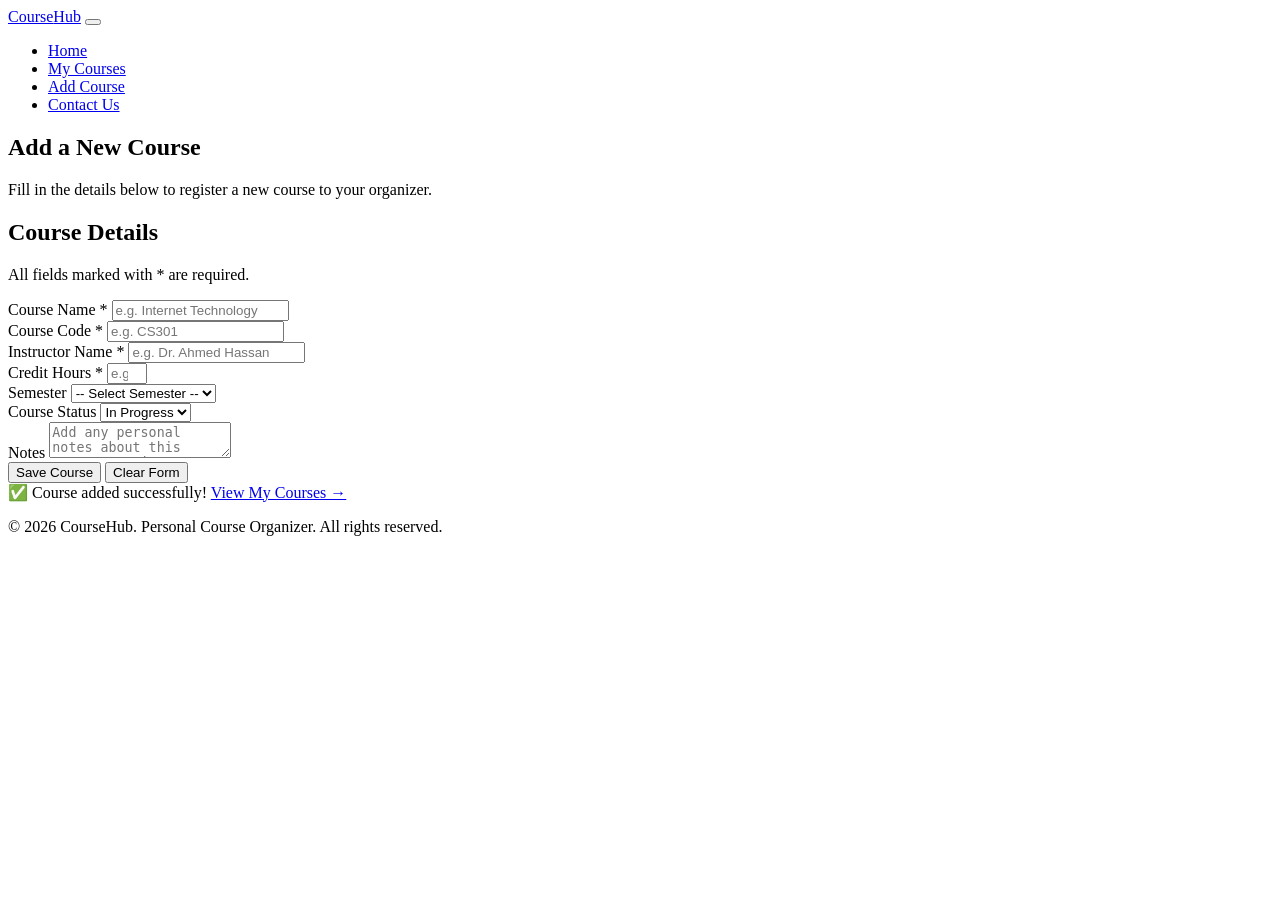
==== add-course.html @ 73fe7aca "Add files via upload" ====
<!DOCTYPE html>
<html lang="en">
<head>
  <meta charset="UTF-8" />
  <meta name="viewport" content="width=device-width, initial-scale=1.0" />
  <title>Course Organizer – Add Course</title>
  <link rel="stylesheet" href="css/style.css" />
</head>
<body>

  <!-- ===== HEADER / NAV ===== -->
  <header>
    <nav>
      <a href="index.html" class="nav-logo">Course<span>Hub</span></a>
      <button class="hamburger" id="hamburger" aria-label="Toggle menu">
        <span></span><span></span><span></span>
      </button>
      <ul class="nav-links" id="nav-links">
        <li><a href="index.html">Home</a></li>
        <li><a href="my-courses.html">My Courses</a></li>
        <li><a href="add-course.html" class="active">Add Course</a></li>
        <li><a href="contact.html">Contact Us</a></li>
      </ul>
    </nav>
  </header>

  <!-- ===== MAIN ===== -->
  <main>

    <section>
      <div class="page-banner">
        <h1>Add a New Course</h1>
        <p>Fill in the details below to register a new course to your organizer.</p>
      </div>

      <div class="form-card">
        <h2 class="section-title">Course Details</h2>
        <p class="section-subtitle">All fields marked with * are required.</p>

        <div id="add-course-form">
          <div class="form-grid">

            <div class="form-group">
              <label for="course-name">Course Name *</label>
              <input type="text" id="course-name" placeholder="e.g. Internet Technology" required />
            </div>

            <div class="form-group">
              <label for="course-code">Course Code *</label>
              <input type="text" id="course-code" placeholder="e.g. CS301" required />
            </div>

            <div class="form-group">
              <label for="instructor">Instructor Name *</label>
              <input type="text" id="instructor" placeholder="e.g. Dr. Ahmed Hassan" required />
            </div>

            <div class="form-group">
              <label for="credit-hours">Credit Hours *</label>
              <input type="number" id="credit-hours" placeholder="e.g. 3" min="1" max="6" required />
            </div>

            <div class="form-group">
              <label for="semester">Semester</label>
              <select id="semester">
                <option value="">-- Select Semester --</option>
                <option value="spring-2026">Spring 2026</option>
                <option value="fall-2025">Fall 2025</option>
                <option value="spring-2025">Spring 2025</option>
                <option value="fall-2024">Fall 2024</option>
              </select>
            </div>

            <div class="form-group">
              <label for="status">Course Status</label>
              <select id="status">
                <option value="in-progress">In Progress</option>
                <option value="completed">Completed</option>
                <option value="upcoming">Upcoming</option>
                <option value="elective">Elective</option>
              </select>
            </div>

            <div class="form-group full">
              <label for="notes">Notes</label>
              <textarea id="notes" placeholder="Add any personal notes about this course, topics covered, deadlines, etc."></textarea>
            </div>

          </div>

          <div class="form-actions">
            <button type="button" class="btn-submit" onclick="submitForm()">Save Course</button>
            <button type="button" class="btn-reset" onclick="resetForm()">Clear Form</button>
          </div>

          <div class="success-msg" id="success-msg">
            ✅ Course added successfully! <a href="my-courses.html">View My Courses →</a>
          </div>
        </div>
      </div>
    </section>

  </main>

  <!-- ===== FOOTER ===== -->
  <footer>
    <p>&copy; 2026 <span>CourseHub</span>. Personal Course Organizer. All rights reserved.</p>
  </footer>

  <script>
    const hamburger = document.getElementById('hamburger');
    const navLinks  = document.getElementById('nav-links');
    hamburger.addEventListener('click', () => navLinks.classList.toggle('open'));

    function submitForm() {
      const name    = document.getElementById('course-name').value.trim();
      const code    = document.getElementById('course-code').value.trim();
      const instr   = document.getElementById('instructor').value.trim();
      const credits = document.getElementById('credit-hours').value.trim();

      if (!name || !code || !instr || !credits) {
        alert('Please fill in all required fields (*).');
        return;
      }

      document.getElementById('success-msg').style.display = 'block';
      document.getElementById('success-msg').scrollIntoView({ behavior: 'smooth' });
    }

    function resetForm() {
      ['course-name','course-code','instructor','credit-hours','notes'].forEach(id => {
        document.getElementById(id).value = '';
      });
      document.getElementById('semester').selectedIndex = 0;
      document.getElementById('status').selectedIndex   = 0;
      document.getElementById('success-msg').style.display = 'none';
    }
  </script>

</body>
</html>
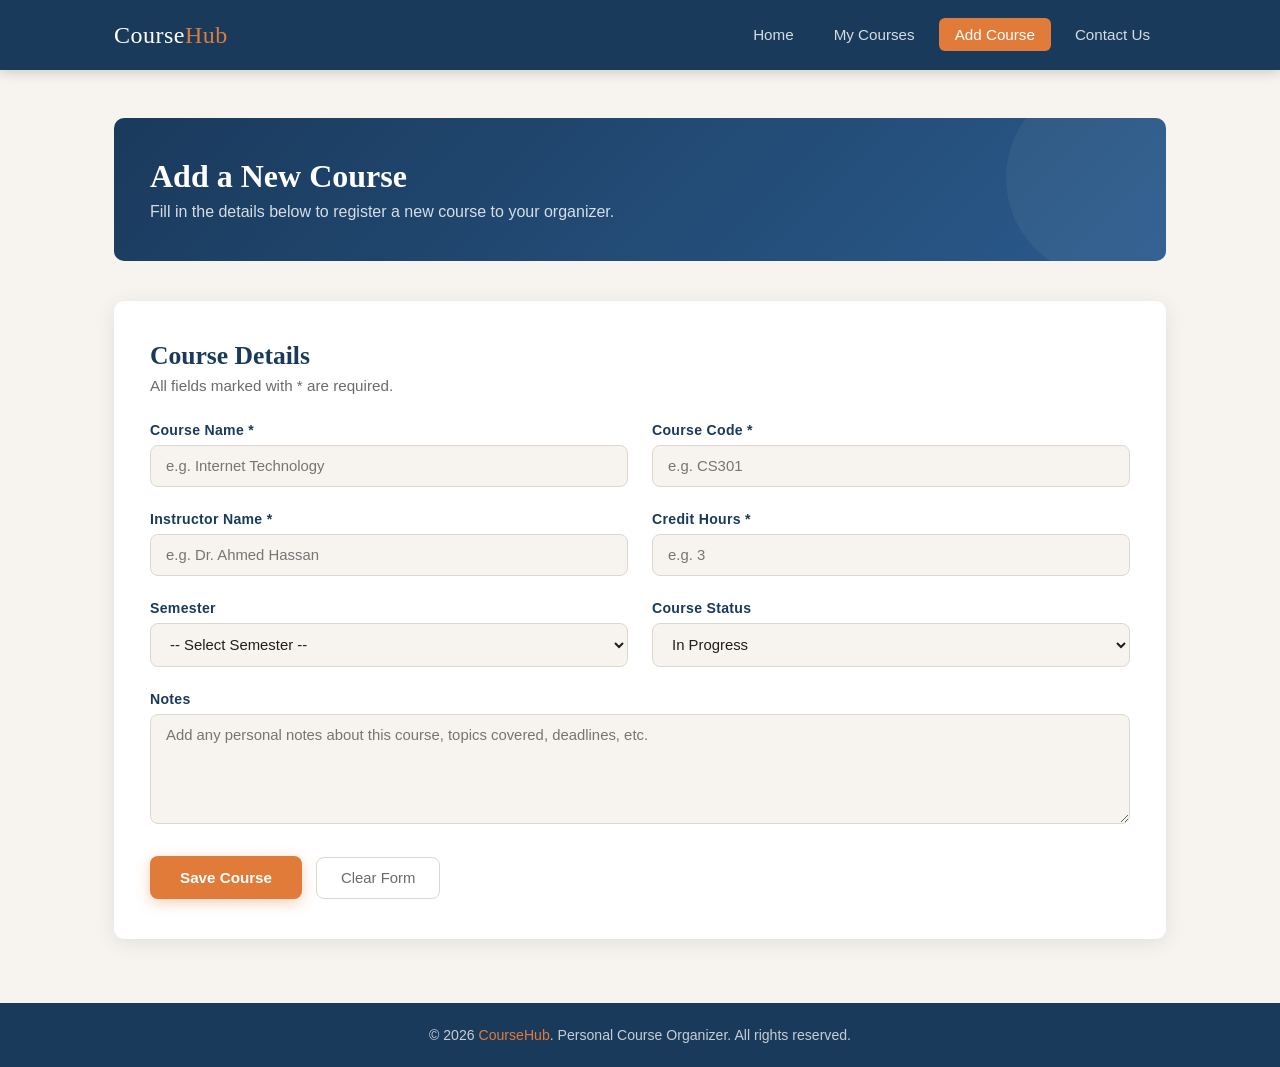
==== commit c5603257: "Update add-course.html" ====
--- a/add-course.html
+++ b/add-course.html
@@ -4,7 +4,7 @@
   <meta charset="UTF-8" />
   <meta name="viewport" content="width=device-width, initial-scale=1.0" />
   <title>Course Organizer – Add Course</title>
-  <link rel="stylesheet" href="css/style.css" />
+  <link rel="stylesheet" href="style.css" />
 </head>
 <body>
 
--- a/style.css
+++ b/style.css
@@ -0,0 +1,597 @@
+/* ===========================
+   CSS Variables & Reset
+   =========================== */
+@import url('https://fonts.googleapis.com/css2?family=Playfair+Display:wght@600;700&family=DM+Sans:wght@300;400;500;600&display=swap');
+
+:root {
+  --primary:     #1a3a5c;
+  --accent:      #e07b39;
+  --accent-soft: #f5a96a;
+  --bg:          #f7f4ef;
+  --surface:     #ffffff;
+  --text:        #1e1e1e;
+  --text-muted:  #6b6b6b;
+  --border:      #ddd8cf;
+  --nav-height:  70px;
+  --radius:      10px;
+  --shadow:      0 4px 20px rgba(26,58,92,0.10);
+  --transition:  0.3s ease;
+}
+
+*, *::before, *::after { box-sizing: border-box; margin: 0; padding: 0; }
+
+html { scroll-behavior: smooth; }
+
+body {
+  font-family: 'DM Sans', sans-serif;
+  background: var(--bg);
+  color: var(--text);
+  min-height: 100vh;
+  display: flex;
+  flex-direction: column;
+}
+
+/* ===========================
+   Header & Nav
+   =========================== */
+header {
+  background: var(--primary);
+  position: sticky;
+  top: 0;
+  z-index: 100;
+  box-shadow: 0 2px 12px rgba(0,0,0,0.18);
+}
+
+nav {
+  max-width: 1100px;
+  margin: 0 auto;
+  height: var(--nav-height);
+  display: flex;
+  align-items: center;
+  justify-content: space-between;
+  padding: 0 24px;
+}
+
+.nav-logo {
+  font-family: 'Playfair Display', serif;
+  font-size: 1.5rem;
+  color: #fff;
+  letter-spacing: 0.5px;
+  text-decoration: none;
+}
+
+.nav-logo span { color: var(--accent); }
+
+.nav-links {
+  list-style: none;
+  display: flex;
+  gap: 8px;
+}
+
+.nav-links a {
+  text-decoration: none;
+  color: rgba(255,255,255,0.82);
+  font-size: 0.95rem;
+  font-weight: 500;
+  padding: 8px 16px;
+  border-radius: 6px;
+  transition: background var(--transition), color var(--transition);
+}
+
+.nav-links a:hover,
+.nav-links a.active {
+  background: var(--accent);
+  color: #fff;
+}
+
+/* Hamburger */
+.hamburger {
+  display: none;
+  flex-direction: column;
+  gap: 5px;
+  cursor: pointer;
+  background: none;
+  border: none;
+  padding: 4px;
+}
+
+.hamburger span {
+  display: block;
+  width: 26px;
+  height: 3px;
+  background: #fff;
+  border-radius: 2px;
+  transition: var(--transition);
+}
+
+/* ===========================
+   Main / Layout
+   =========================== */
+main {
+  flex: 1;
+  max-width: 1100px;
+  margin: 0 auto;
+  width: 100%;
+  padding: 48px 24px 64px;
+}
+
+/* ===========================
+   Hero (Home)
+   =========================== */
+.hero {
+  text-align: center;
+  padding: 60px 20px 40px;
+}
+
+.hero-badge {
+  display: inline-block;
+  background: var(--accent);
+  color: #fff;
+  font-size: 0.78rem;
+  font-weight: 600;
+  letter-spacing: 1.5px;
+  text-transform: uppercase;
+  padding: 6px 16px;
+  border-radius: 20px;
+  margin-bottom: 20px;
+}
+
+.hero h1 {
+  font-family: 'Playfair Display', serif;
+  font-size: clamp(2.2rem, 5vw, 3.6rem);
+  color: var(--primary);
+  line-height: 1.2;
+  margin-bottom: 18px;
+}
+
+.hero h1 span { color: var(--accent); }
+
+.hero p {
+  font-size: 1.1rem;
+  color: var(--text-muted);
+  max-width: 560px;
+  margin: 0 auto 32px;
+  line-height: 1.7;
+}
+
+.btn {
+  display: inline-block;
+  padding: 13px 30px;
+  border-radius: 8px;
+  font-size: 0.95rem;
+  font-weight: 600;
+  text-decoration: none;
+  transition: transform var(--transition), box-shadow var(--transition);
+  cursor: pointer;
+  border: none;
+}
+
+.btn-primary {
+  background: var(--accent);
+  color: #fff;
+  box-shadow: 0 4px 14px rgba(224,123,57,0.35);
+}
+
+.btn-primary:hover {
+  transform: translateY(-2px);
+  box-shadow: 0 8px 22px rgba(224,123,57,0.45);
+}
+
+.btn-outline {
+  background: transparent;
+  color: var(--primary);
+  border: 2px solid var(--primary);
+  margin-left: 12px;
+}
+
+.btn-outline:hover {
+  background: var(--primary);
+  color: #fff;
+  transform: translateY(-2px);
+}
+
+/* Stats row */
+.stats {
+  display: flex;
+  justify-content: center;
+  gap: 40px;
+  margin: 48px 0 0;
+  flex-wrap: wrap;
+}
+
+.stat-card {
+  text-align: center;
+  padding: 24px 32px;
+  background: var(--surface);
+  border-radius: var(--radius);
+  box-shadow: var(--shadow);
+  min-width: 140px;
+  transition: transform var(--transition);
+}
+
+.stat-card:hover { transform: translateY(-4px); }
+
+.stat-card .number {
+  font-family: 'Playfair Display', serif;
+  font-size: 2.2rem;
+  color: var(--accent);
+  display: block;
+}
+
+.stat-card .label {
+  font-size: 0.85rem;
+  color: var(--text-muted);
+  margin-top: 4px;
+}
+
+/* Features grid */
+.features {
+  display: grid;
+  grid-template-columns: repeat(auto-fit, minmax(220px, 1fr));
+  gap: 24px;
+  margin-top: 56px;
+}
+
+.feature-card {
+  background: var(--surface);
+  border-radius: var(--radius);
+  padding: 28px 24px;
+  box-shadow: var(--shadow);
+  border-top: 4px solid var(--accent);
+  transition: transform var(--transition), box-shadow var(--transition);
+}
+
+.feature-card:hover {
+  transform: translateY(-5px);
+  box-shadow: 0 10px 30px rgba(26,58,92,0.14);
+}
+
+.feature-card .icon {
+  font-size: 2rem;
+  margin-bottom: 14px;
+}
+
+.feature-card h3 {
+  font-family: 'Playfair Display', serif;
+  color: var(--primary);
+  margin-bottom: 8px;
+  font-size: 1.1rem;
+}
+
+.feature-card p {
+  font-size: 0.9rem;
+  color: var(--text-muted);
+  line-height: 1.6;
+}
+
+/* ===========================
+   Page Header Banner
+   =========================== */
+.page-banner {
+  background: linear-gradient(135deg, var(--primary) 0%, #2a5a8c 100%);
+  border-radius: var(--radius);
+  padding: 40px 36px;
+  color: #fff;
+  margin-bottom: 40px;
+  position: relative;
+  overflow: hidden;
+}
+
+.page-banner::after {
+  content: '';
+  position: absolute;
+  right: -40px;
+  top: -40px;
+  width: 200px;
+  height: 200px;
+  background: rgba(255,255,255,0.05);
+  border-radius: 50%;
+}
+
+.page-banner h1 {
+  font-family: 'Playfair Display', serif;
+  font-size: 2rem;
+  margin-bottom: 8px;
+}
+
+.page-banner p { opacity: 0.82; font-size: 1rem; }
+
+/* ===========================
+   Section Titles
+   =========================== */
+.section-title {
+  font-family: 'Playfair Display', serif;
+  font-size: 1.6rem;
+  color: var(--primary);
+  margin-bottom: 6px;
+}
+
+.section-subtitle {
+  color: var(--text-muted);
+  margin-bottom: 28px;
+  font-size: 0.95rem;
+}
+
+/* ===========================
+   Table (My Courses)
+   =========================== */
+.table-wrapper {
+  background: var(--surface);
+  border-radius: var(--radius);
+  box-shadow: var(--shadow);
+  overflow-x: auto;
+}
+
+table {
+  width: 100%;
+  border-collapse: collapse;
+  min-width: 600px;
+}
+
+thead {
+  background: var(--primary);
+  color: #fff;
+}
+
+thead th {
+  padding: 14px 18px;
+  text-align: left;
+  font-size: 0.85rem;
+  font-weight: 600;
+  letter-spacing: 0.5px;
+  text-transform: uppercase;
+}
+
+tbody tr {
+  border-bottom: 1px solid var(--border);
+  transition: background var(--transition);
+}
+
+tbody tr:last-child { border-bottom: none; }
+
+tbody tr:hover { background: #f0eee9; }
+
+tbody td {
+  padding: 14px 18px;
+  font-size: 0.93rem;
+  color: var(--text);
+}
+
+.badge {
+  display: inline-block;
+  padding: 3px 11px;
+  border-radius: 20px;
+  font-size: 0.78rem;
+  font-weight: 600;
+}
+
+.badge-green  { background: #d4f5e2; color: #1a7a45; }
+.badge-blue   { background: #d4e8f7; color: #1a4a7a; }
+.badge-orange { background: #fde8d4; color: #a04a10; }
+.badge-purple { background: #e8d4f7; color: #5a1a9a; }
+
+/* ===========================
+   Form (Add Course)
+   =========================== */
+.form-card {
+  background: var(--surface);
+  border-radius: var(--radius);
+  box-shadow: var(--shadow);
+  padding: 40px 36px;
+}
+
+.form-grid {
+  display: grid;
+  grid-template-columns: 1fr 1fr;
+  gap: 24px;
+}
+
+.form-group {
+  display: flex;
+  flex-direction: column;
+  gap: 7px;
+}
+
+.form-group.full { grid-column: 1 / -1; }
+
+label {
+  font-size: 0.88rem;
+  font-weight: 600;
+  color: var(--primary);
+  letter-spacing: 0.3px;
+}
+
+input[type="text"],
+input[type="number"],
+input[type="email"],
+input[type="tel"],
+select,
+textarea {
+  padding: 12px 15px;
+  border: 1.5px solid var(--border);
+  border-radius: 8px;
+  font-family: 'DM Sans', sans-serif;
+  font-size: 0.93rem;
+  color: var(--text);
+  background: var(--bg);
+  transition: border-color var(--transition), box-shadow var(--transition);
+  outline: none;
+}
+
+input:focus,
+select:focus,
+textarea:focus {
+  border-color: var(--accent);
+  box-shadow: 0 0 0 3px rgba(224,123,57,0.15);
+}
+
+textarea { resize: vertical; min-height: 110px; }
+
+.form-actions {
+  margin-top: 32px;
+  display: flex;
+  gap: 14px;
+  align-items: center;
+}
+
+.btn-reset {
+  background: transparent;
+  color: var(--text-muted);
+  border: 1.5px solid var(--border);
+  padding: 12px 24px;
+  border-radius: 8px;
+  font-size: 0.93rem;
+  font-weight: 500;
+  cursor: pointer;
+  transition: var(--transition);
+  font-family: 'DM Sans', sans-serif;
+}
+
+.btn-reset:hover { border-color: var(--text-muted); color: var(--text); }
+
+.btn-submit {
+  background: var(--accent);
+  color: #fff;
+  border: none;
+  padding: 13px 30px;
+  border-radius: 8px;
+  font-size: 0.95rem;
+  font-weight: 600;
+  cursor: pointer;
+  font-family: 'DM Sans', sans-serif;
+  box-shadow: 0 4px 14px rgba(224,123,57,0.35);
+  transition: transform var(--transition), box-shadow var(--transition);
+}
+
+.btn-submit:hover {
+  transform: translateY(-2px);
+  box-shadow: 0 8px 22px rgba(224,123,57,0.45);
+}
+
+/* ===========================
+   Contact Page
+   =========================== */
+.contact-grid {
+  display: grid;
+  grid-template-columns: 1fr 1.6fr;
+  gap: 32px;
+  align-items: start;
+}
+
+.contact-info {
+  display: flex;
+  flex-direction: column;
+  gap: 20px;
+}
+
+.contact-item {
+  background: var(--surface);
+  border-radius: var(--radius);
+  padding: 22px 24px;
+  box-shadow: var(--shadow);
+  display: flex;
+  gap: 16px;
+  align-items: flex-start;
+  transition: transform var(--transition);
+}
+
+.contact-item:hover { transform: translateX(4px); }
+
+.contact-item .ci-icon {
+  font-size: 1.5rem;
+  flex-shrink: 0;
+  margin-top: 2px;
+}
+
+.contact-item h4 {
+  font-weight: 600;
+  color: var(--primary);
+  margin-bottom: 4px;
+  font-size: 0.93rem;
+}
+
+.contact-item p {
+  font-size: 0.88rem;
+  color: var(--text-muted);
+  line-height: 1.5;
+}
+
+.contact-form-card {
+  background: var(--surface);
+  border-radius: var(--radius);
+  box-shadow: var(--shadow);
+  padding: 36px 32px;
+}
+
+/* ===========================
+   Footer
+   =========================== */
+footer {
+  background: var(--primary);
+  color: rgba(255,255,255,0.75);
+  text-align: center;
+  padding: 24px;
+  font-size: 0.88rem;
+  margin-top: auto;
+}
+
+footer span { color: var(--accent); }
+
+/* ===========================
+   Success message
+   =========================== */
+.success-msg {
+  display: none;
+  background: #d4f5e2;
+  color: #1a7a45;
+  border-radius: 8px;
+  padding: 14px 20px;
+  margin-top: 16px;
+  font-weight: 500;
+  font-size: 0.93rem;
+}
+
+/* ===========================
+   Responsive
+   =========================== */
+@media (max-width: 768px) {
+  .nav-links {
+    position: absolute;
+    top: var(--nav-height);
+    left: 0; right: 0;
+    background: var(--primary);
+    flex-direction: column;
+    gap: 0;
+    padding: 12px 0;
+    display: none;
+    box-shadow: 0 6px 16px rgba(0,0,0,0.2);
+  }
+
+  .nav-links.open { display: flex; }
+
+  .nav-links a {
+    border-radius: 0;
+    padding: 12px 24px;
+  }
+
+  .hamburger { display: flex; }
+
+  .form-grid { grid-template-columns: 1fr; }
+
+  .contact-grid { grid-template-columns: 1fr; }
+
+  .stats { gap: 20px; }
+
+  main { padding: 32px 16px 48px; }
+
+  .form-card,
+  .contact-form-card { padding: 28px 20px; }
+
+  .page-banner { padding: 28px 24px; }
+}
+
+@media (max-width: 480px) {
+  .hero h1 { font-size: 1.9rem; }
+  .btn-outline { margin-left: 0; margin-top: 10px; }
+  .hero .hero-btns { display: flex; flex-direction: column; align-items: center; gap: 10px; }
+}
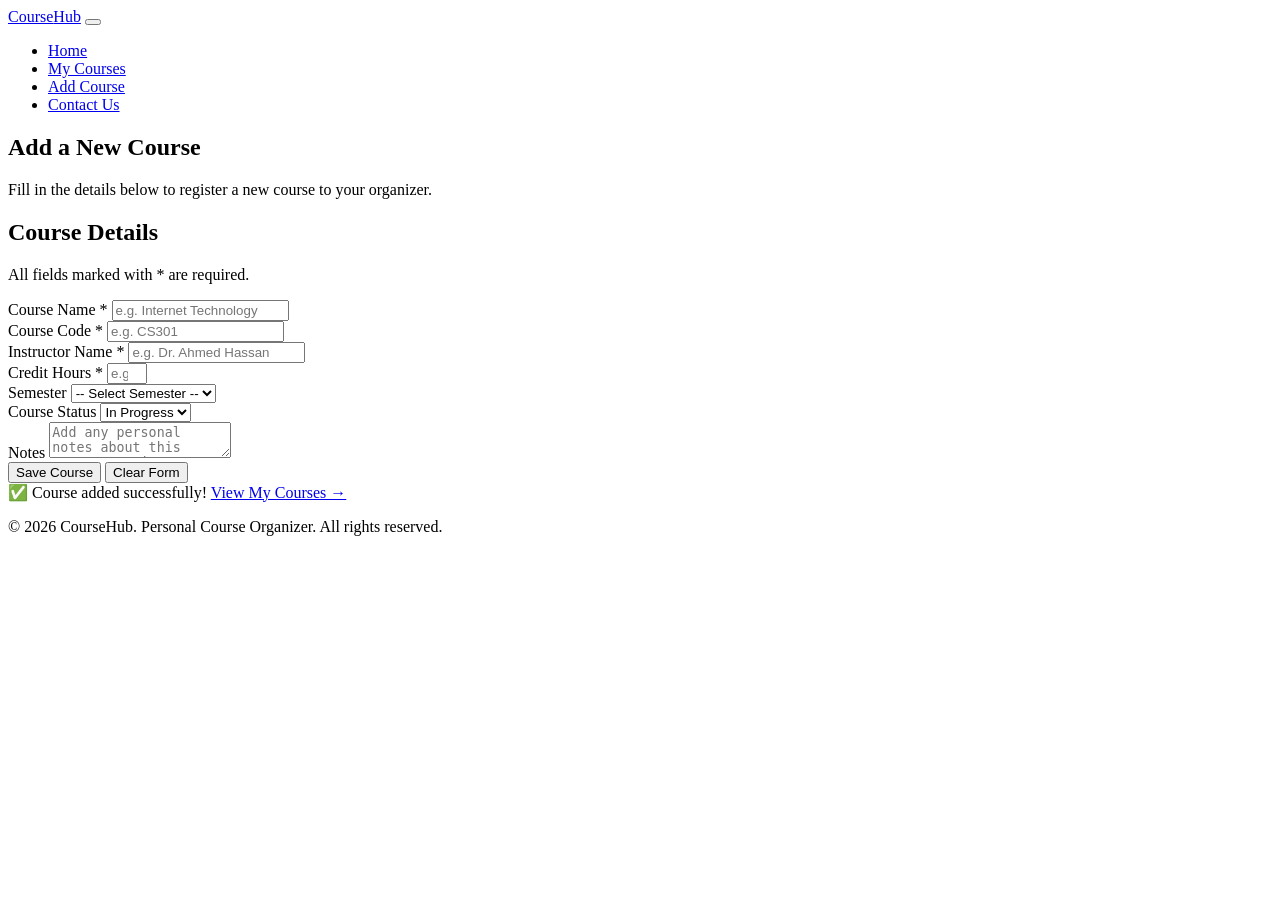
==== commit 263111bb: "Update add-course.html" ====
--- a/add-course.html
+++ b/add-course.html
@@ -4,7 +4,7 @@
   <meta charset="UTF-8" />
   <meta name="viewport" content="width=device-width, initial-scale=1.0" />
   <title>Course Organizer – Add Course</title>
-  <link rel="stylesheet" href="style.css" />
+  <link rel="stylesheet" href="css/style.css" />
 </head>
 <body>
 
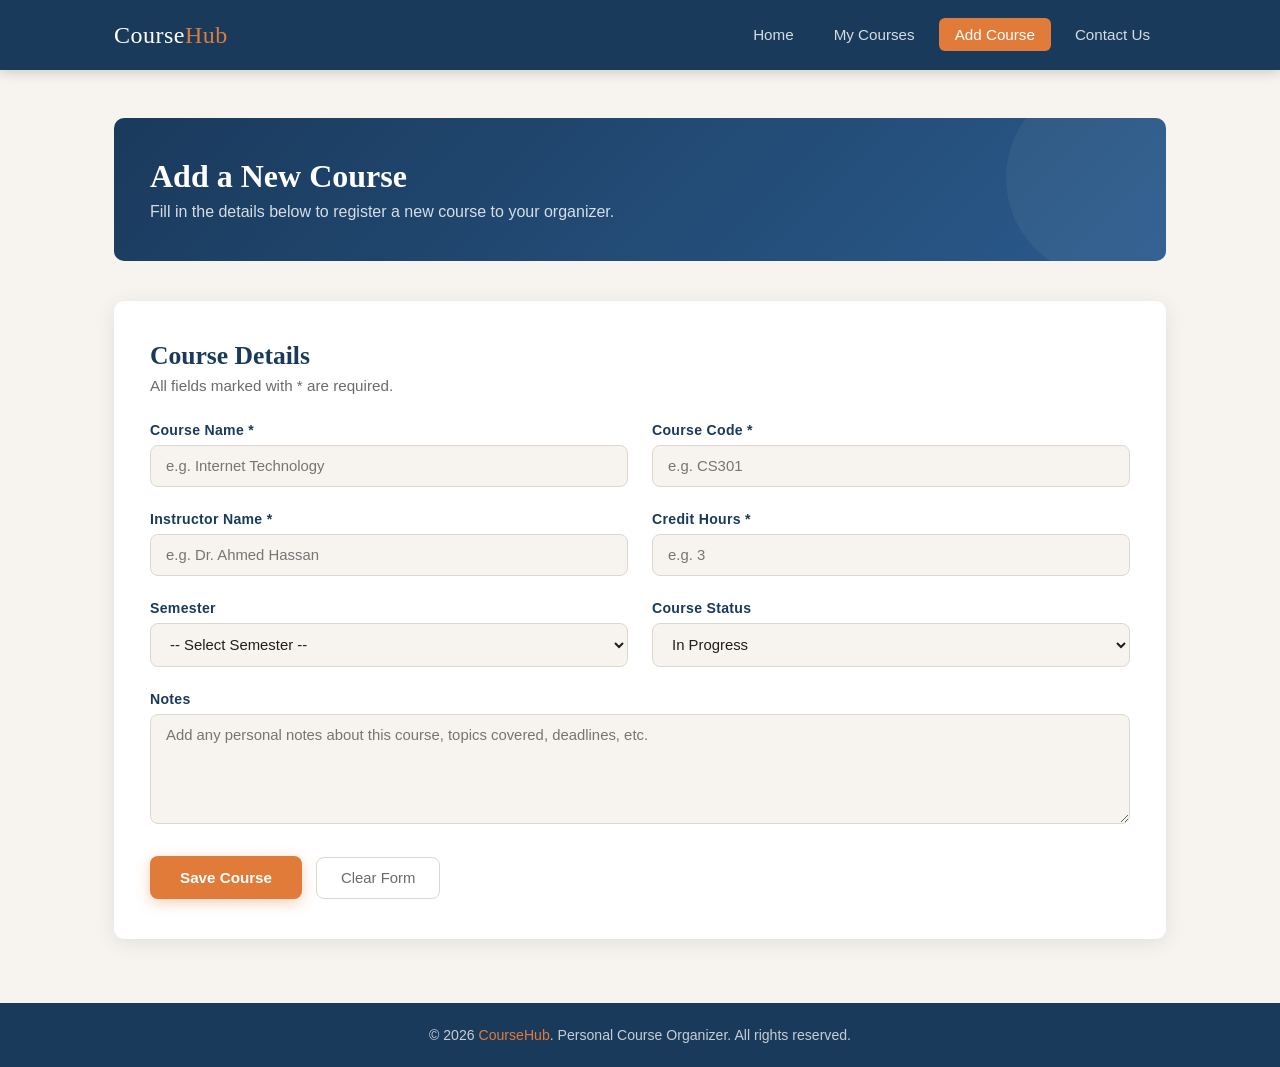
==== commit cbf8e397: "Update add-course.html" ====
--- a/add-course.html
+++ b/add-course.html
@@ -4,7 +4,7 @@
   <meta charset="UTF-8" />
   <meta name="viewport" content="width=device-width, initial-scale=1.0" />
   <title>Course Organizer – Add Course</title>
-  <link rel="stylesheet" href="css/style.css" />
+  <link rel="stylesheet" href="style.css" />
 </head>
 <body>
 
--- a/style.css
+++ b/style.css
@@ -0,0 +1,597 @@
+/* ===========================
+   CSS Variables & Reset
+   =========================== */
+@import url('https://fonts.googleapis.com/css2?family=Playfair+Display:wght@600;700&family=DM+Sans:wght@300;400;500;600&display=swap');
+
+:root {
+  --primary:     #1a3a5c;
+  --accent:      #e07b39;
+  --accent-soft: #f5a96a;
+  --bg:          #f7f4ef;
+  --surface:     #ffffff;
+  --text:        #1e1e1e;
+  --text-muted:  #6b6b6b;
+  --border:      #ddd8cf;
+  --nav-height:  70px;
+  --radius:      10px;
+  --shadow:      0 4px 20px rgba(26,58,92,0.10);
+  --transition:  0.3s ease;
+}
+
+*, *::before, *::after { box-sizing: border-box; margin: 0; padding: 0; }
+
+html { scroll-behavior: smooth; }
+
+body {
+  font-family: 'DM Sans', sans-serif;
+  background: var(--bg);
+  color: var(--text);
+  min-height: 100vh;
+  display: flex;
+  flex-direction: column;
+}
+
+/* ===========================
+   Header & Nav
+   =========================== */
+header {
+  background: var(--primary);
+  position: sticky;
+  top: 0;
+  z-index: 100;
+  box-shadow: 0 2px 12px rgba(0,0,0,0.18);
+}
+
+nav {
+  max-width: 1100px;
+  margin: 0 auto;
+  height: var(--nav-height);
+  display: flex;
+  align-items: center;
+  justify-content: space-between;
+  padding: 0 24px;
+}
+
+.nav-logo {
+  font-family: 'Playfair Display', serif;
+  font-size: 1.5rem;
+  color: #fff;
+  letter-spacing: 0.5px;
+  text-decoration: none;
+}
+
+.nav-logo span { color: var(--accent); }
+
+.nav-links {
+  list-style: none;
+  display: flex;
+  gap: 8px;
+}
+
+.nav-links a {
+  text-decoration: none;
+  color: rgba(255,255,255,0.82);
+  font-size: 0.95rem;
+  font-weight: 500;
+  padding: 8px 16px;
+  border-radius: 6px;
+  transition: background var(--transition), color var(--transition);
+}
+
+.nav-links a:hover,
+.nav-links a.active {
+  background: var(--accent);
+  color: #fff;
+}
+
+/* Hamburger */
+.hamburger {
+  display: none;
+  flex-direction: column;
+  gap: 5px;
+  cursor: pointer;
+  background: none;
+  border: none;
+  padding: 4px;
+}
+
+.hamburger span {
+  display: block;
+  width: 26px;
+  height: 3px;
+  background: #fff;
+  border-radius: 2px;
+  transition: var(--transition);
+}
+
+/* ===========================
+   Main / Layout
+   =========================== */
+main {
+  flex: 1;
+  max-width: 1100px;
+  margin: 0 auto;
+  width: 100%;
+  padding: 48px 24px 64px;
+}
+
+/* ===========================
+   Hero (Home)
+   =========================== */
+.hero {
+  text-align: center;
+  padding: 60px 20px 40px;
+}
+
+.hero-badge {
+  display: inline-block;
+  background: var(--accent);
+  color: #fff;
+  font-size: 0.78rem;
+  font-weight: 600;
+  letter-spacing: 1.5px;
+  text-transform: uppercase;
+  padding: 6px 16px;
+  border-radius: 20px;
+  margin-bottom: 20px;
+}
+
+.hero h1 {
+  font-family: 'Playfair Display', serif;
+  font-size: clamp(2.2rem, 5vw, 3.6rem);
+  color: var(--primary);
+  line-height: 1.2;
+  margin-bottom: 18px;
+}
+
+.hero h1 span { color: var(--accent); }
+
+.hero p {
+  font-size: 1.1rem;
+  color: var(--text-muted);
+  max-width: 560px;
+  margin: 0 auto 32px;
+  line-height: 1.7;
+}
+
+.btn {
+  display: inline-block;
+  padding: 13px 30px;
+  border-radius: 8px;
+  font-size: 0.95rem;
+  font-weight: 600;
+  text-decoration: none;
+  transition: transform var(--transition), box-shadow var(--transition);
+  cursor: pointer;
+  border: none;
+}
+
+.btn-primary {
+  background: var(--accent);
+  color: #fff;
+  box-shadow: 0 4px 14px rgba(224,123,57,0.35);
+}
+
+.btn-primary:hover {
+  transform: translateY(-2px);
+  box-shadow: 0 8px 22px rgba(224,123,57,0.45);
+}
+
+.btn-outline {
+  background: transparent;
+  color: var(--primary);
+  border: 2px solid var(--primary);
+  margin-left: 12px;
+}
+
+.btn-outline:hover {
+  background: var(--primary);
+  color: #fff;
+  transform: translateY(-2px);
+}
+
+/* Stats row */
+.stats {
+  display: flex;
+  justify-content: center;
+  gap: 40px;
+  margin: 48px 0 0;
+  flex-wrap: wrap;
+}
+
+.stat-card {
+  text-align: center;
+  padding: 24px 32px;
+  background: var(--surface);
+  border-radius: var(--radius);
+  box-shadow: var(--shadow);
+  min-width: 140px;
+  transition: transform var(--transition);
+}
+
+.stat-card:hover { transform: translateY(-4px); }
+
+.stat-card .number {
+  font-family: 'Playfair Display', serif;
+  font-size: 2.2rem;
+  color: var(--accent);
+  display: block;
+}
+
+.stat-card .label {
+  font-size: 0.85rem;
+  color: var(--text-muted);
+  margin-top: 4px;
+}
+
+/* Features grid */
+.features {
+  display: grid;
+  grid-template-columns: repeat(auto-fit, minmax(220px, 1fr));
+  gap: 24px;
+  margin-top: 56px;
+}
+
+.feature-card {
+  background: var(--surface);
+  border-radius: var(--radius);
+  padding: 28px 24px;
+  box-shadow: var(--shadow);
+  border-top: 4px solid var(--accent);
+  transition: transform var(--transition), box-shadow var(--transition);
+}
+
+.feature-card:hover {
+  transform: translateY(-5px);
+  box-shadow: 0 10px 30px rgba(26,58,92,0.14);
+}
+
+.feature-card .icon {
+  font-size: 2rem;
+  margin-bottom: 14px;
+}
+
+.feature-card h3 {
+  font-family: 'Playfair Display', serif;
+  color: var(--primary);
+  margin-bottom: 8px;
+  font-size: 1.1rem;
+}
+
+.feature-card p {
+  font-size: 0.9rem;
+  color: var(--text-muted);
+  line-height: 1.6;
+}
+
+/* ===========================
+   Page Header Banner
+   =========================== */
+.page-banner {
+  background: linear-gradient(135deg, var(--primary) 0%, #2a5a8c 100%);
+  border-radius: var(--radius);
+  padding: 40px 36px;
+  color: #fff;
+  margin-bottom: 40px;
+  position: relative;
+  overflow: hidden;
+}
+
+.page-banner::after {
+  content: '';
+  position: absolute;
+  right: -40px;
+  top: -40px;
+  width: 200px;
+  height: 200px;
+  background: rgba(255,255,255,0.05);
+  border-radius: 50%;
+}
+
+.page-banner h1 {
+  font-family: 'Playfair Display', serif;
+  font-size: 2rem;
+  margin-bottom: 8px;
+}
+
+.page-banner p { opacity: 0.82; font-size: 1rem; }
+
+/* ===========================
+   Section Titles
+   =========================== */
+.section-title {
+  font-family: 'Playfair Display', serif;
+  font-size: 1.6rem;
+  color: var(--primary);
+  margin-bottom: 6px;
+}
+
+.section-subtitle {
+  color: var(--text-muted);
+  margin-bottom: 28px;
+  font-size: 0.95rem;
+}
+
+/* ===========================
+   Table (My Courses)
+   =========================== */
+.table-wrapper {
+  background: var(--surface);
+  border-radius: var(--radius);
+  box-shadow: var(--shadow);
+  overflow-x: auto;
+}
+
+table {
+  width: 100%;
+  border-collapse: collapse;
+  min-width: 600px;
+}
+
+thead {
+  background: var(--primary);
+  color: #fff;
+}
+
+thead th {
+  padding: 14px 18px;
+  text-align: left;
+  font-size: 0.85rem;
+  font-weight: 600;
+  letter-spacing: 0.5px;
+  text-transform: uppercase;
+}
+
+tbody tr {
+  border-bottom: 1px solid var(--border);
+  transition: background var(--transition);
+}
+
+tbody tr:last-child { border-bottom: none; }
+
+tbody tr:hover { background: #f0eee9; }
+
+tbody td {
+  padding: 14px 18px;
+  font-size: 0.93rem;
+  color: var(--text);
+}
+
+.badge {
+  display: inline-block;
+  padding: 3px 11px;
+  border-radius: 20px;
+  font-size: 0.78rem;
+  font-weight: 600;
+}
+
+.badge-green  { background: #d4f5e2; color: #1a7a45; }
+.badge-blue   { background: #d4e8f7; color: #1a4a7a; }
+.badge-orange { background: #fde8d4; color: #a04a10; }
+.badge-purple { background: #e8d4f7; color: #5a1a9a; }
+
+/* ===========================
+   Form (Add Course)
+   =========================== */
+.form-card {
+  background: var(--surface);
+  border-radius: var(--radius);
+  box-shadow: var(--shadow);
+  padding: 40px 36px;
+}
+
+.form-grid {
+  display: grid;
+  grid-template-columns: 1fr 1fr;
+  gap: 24px;
+}
+
+.form-group {
+  display: flex;
+  flex-direction: column;
+  gap: 7px;
+}
+
+.form-group.full { grid-column: 1 / -1; }
+
+label {
+  font-size: 0.88rem;
+  font-weight: 600;
+  color: var(--primary);
+  letter-spacing: 0.3px;
+}
+
+input[type="text"],
+input[type="number"],
+input[type="email"],
+input[type="tel"],
+select,
+textarea {
+  padding: 12px 15px;
+  border: 1.5px solid var(--border);
+  border-radius: 8px;
+  font-family: 'DM Sans', sans-serif;
+  font-size: 0.93rem;
+  color: var(--text);
+  background: var(--bg);
+  transition: border-color var(--transition), box-shadow var(--transition);
+  outline: none;
+}
+
+input:focus,
+select:focus,
+textarea:focus {
+  border-color: var(--accent);
+  box-shadow: 0 0 0 3px rgba(224,123,57,0.15);
+}
+
+textarea { resize: vertical; min-height: 110px; }
+
+.form-actions {
+  margin-top: 32px;
+  display: flex;
+  gap: 14px;
+  align-items: center;
+}
+
+.btn-reset {
+  background: transparent;
+  color: var(--text-muted);
+  border: 1.5px solid var(--border);
+  padding: 12px 24px;
+  border-radius: 8px;
+  font-size: 0.93rem;
+  font-weight: 500;
+  cursor: pointer;
+  transition: var(--transition);
+  font-family: 'DM Sans', sans-serif;
+}
+
+.btn-reset:hover { border-color: var(--text-muted); color: var(--text); }
+
+.btn-submit {
+  background: var(--accent);
+  color: #fff;
+  border: none;
+  padding: 13px 30px;
+  border-radius: 8px;
+  font-size: 0.95rem;
+  font-weight: 600;
+  cursor: pointer;
+  font-family: 'DM Sans', sans-serif;
+  box-shadow: 0 4px 14px rgba(224,123,57,0.35);
+  transition: transform var(--transition), box-shadow var(--transition);
+}
+
+.btn-submit:hover {
+  transform: translateY(-2px);
+  box-shadow: 0 8px 22px rgba(224,123,57,0.45);
+}
+
+/* ===========================
+   Contact Page
+   =========================== */
+.contact-grid {
+  display: grid;
+  grid-template-columns: 1fr 1.6fr;
+  gap: 32px;
+  align-items: start;
+}
+
+.contact-info {
+  display: flex;
+  flex-direction: column;
+  gap: 20px;
+}
+
+.contact-item {
+  background: var(--surface);
+  border-radius: var(--radius);
+  padding: 22px 24px;
+  box-shadow: var(--shadow);
+  display: flex;
+  gap: 16px;
+  align-items: flex-start;
+  transition: transform var(--transition);
+}
+
+.contact-item:hover { transform: translateX(4px); }
+
+.contact-item .ci-icon {
+  font-size: 1.5rem;
+  flex-shrink: 0;
+  margin-top: 2px;
+}
+
+.contact-item h4 {
+  font-weight: 600;
+  color: var(--primary);
+  margin-bottom: 4px;
+  font-size: 0.93rem;
+}
+
+.contact-item p {
+  font-size: 0.88rem;
+  color: var(--text-muted);
+  line-height: 1.5;
+}
+
+.contact-form-card {
+  background: var(--surface);
+  border-radius: var(--radius);
+  box-shadow: var(--shadow);
+  padding: 36px 32px;
+}
+
+/* ===========================
+   Footer
+   =========================== */
+footer {
+  background: var(--primary);
+  color: rgba(255,255,255,0.75);
+  text-align: center;
+  padding: 24px;
+  font-size: 0.88rem;
+  margin-top: auto;
+}
+
+footer span { color: var(--accent); }
+
+/* ===========================
+   Success message
+   =========================== */
+.success-msg {
+  display: none;
+  background: #d4f5e2;
+  color: #1a7a45;
+  border-radius: 8px;
+  padding: 14px 20px;
+  margin-top: 16px;
+  font-weight: 500;
+  font-size: 0.93rem;
+}
+
+/* ===========================
+   Responsive
+   =========================== */
+@media (max-width: 768px) {
+  .nav-links {
+    position: absolute;
+    top: var(--nav-height);
+    left: 0; right: 0;
+    background: var(--primary);
+    flex-direction: column;
+    gap: 0;
+    padding: 12px 0;
+    display: none;
+    box-shadow: 0 6px 16px rgba(0,0,0,0.2);
+  }
+
+  .nav-links.open { display: flex; }
+
+  .nav-links a {
+    border-radius: 0;
+    padding: 12px 24px;
+  }
+
+  .hamburger { display: flex; }
+
+  .form-grid { grid-template-columns: 1fr; }
+
+  .contact-grid { grid-template-columns: 1fr; }
+
+  .stats { gap: 20px; }
+
+  main { padding: 32px 16px 48px; }
+
+  .form-card,
+  .contact-form-card { padding: 28px 20px; }
+
+  .page-banner { padding: 28px 24px; }
+}
+
+@media (max-width: 480px) {
+  .hero h1 { font-size: 1.9rem; }
+  .btn-outline { margin-left: 0; margin-top: 10px; }
+  .hero .hero-btns { display: flex; flex-direction: column; align-items: center; gap: 10px; }
+}
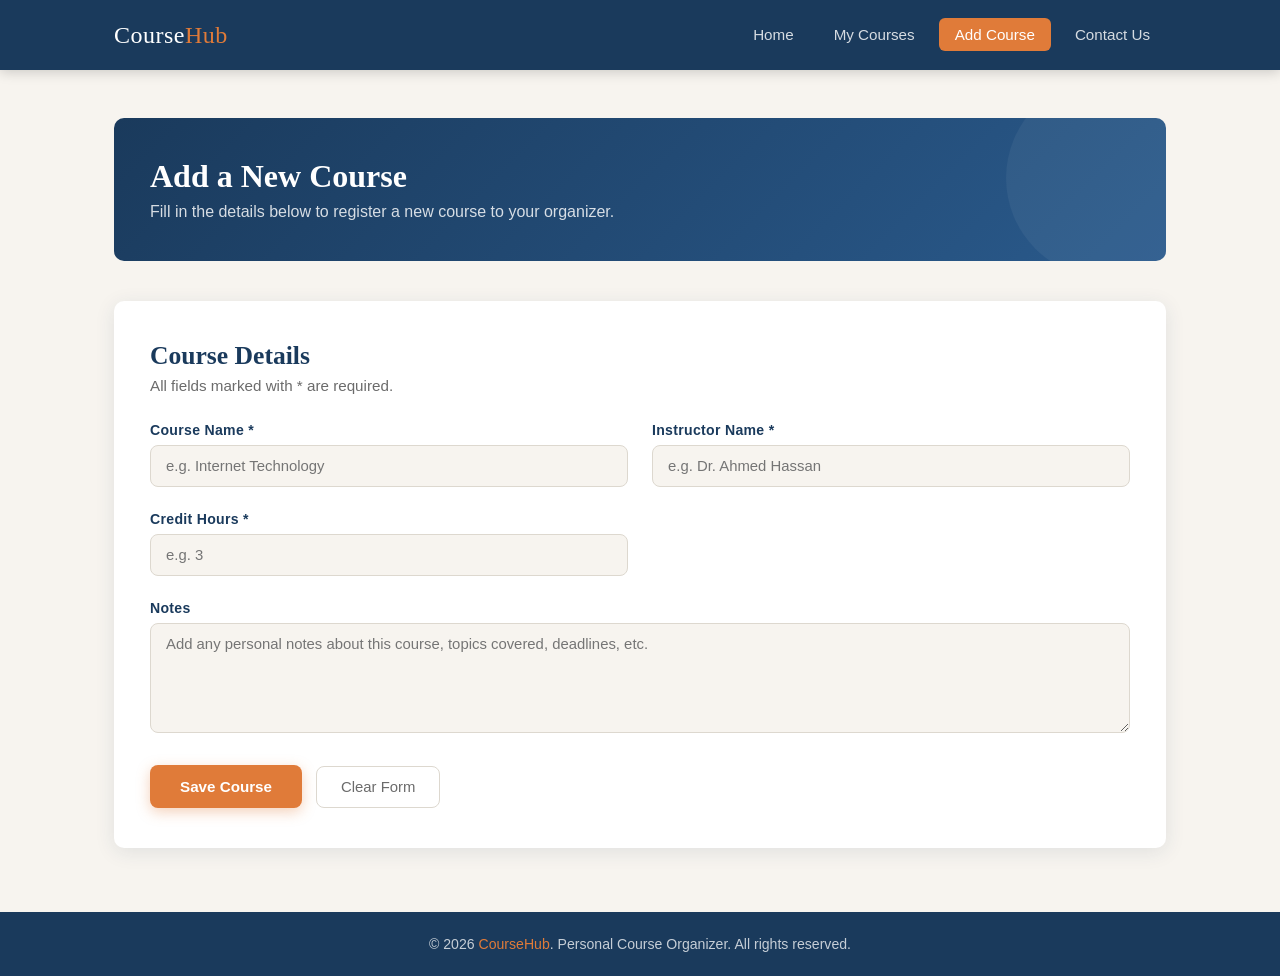
==== commit 48e68bc0: "Update add-course.html" ====
--- a/add-course.html
+++ b/add-course.html
@@ -46,11 +46,6 @@
             </div>
 
             <div class="form-group">
-              <label for="course-code">Course Code *</label>
-              <input type="text" id="course-code" placeholder="e.g. CS301" required />
-            </div>
-
-            <div class="form-group">
               <label for="instructor">Instructor Name *</label>
               <input type="text" id="instructor" placeholder="e.g. Dr. Ahmed Hassan" required />
             </div>
@@ -58,27 +53,6 @@
             <div class="form-group">
               <label for="credit-hours">Credit Hours *</label>
               <input type="number" id="credit-hours" placeholder="e.g. 3" min="1" max="6" required />
-            </div>
-
-            <div class="form-group">
-              <label for="semester">Semester</label>
-              <select id="semester">
-                <option value="">-- Select Semester --</option>
-                <option value="spring-2026">Spring 2026</option>
-                <option value="fall-2025">Fall 2025</option>
-                <option value="spring-2025">Spring 2025</option>
-                <option value="fall-2024">Fall 2024</option>
-              </select>
-            </div>
-
-            <div class="form-group">
-              <label for="status">Course Status</label>
-              <select id="status">
-                <option value="in-progress">In Progress</option>
-                <option value="completed">Completed</option>
-                <option value="upcoming">Upcoming</option>
-                <option value="elective">Elective</option>
-              </select>
             </div>
 
             <div class="form-group full">
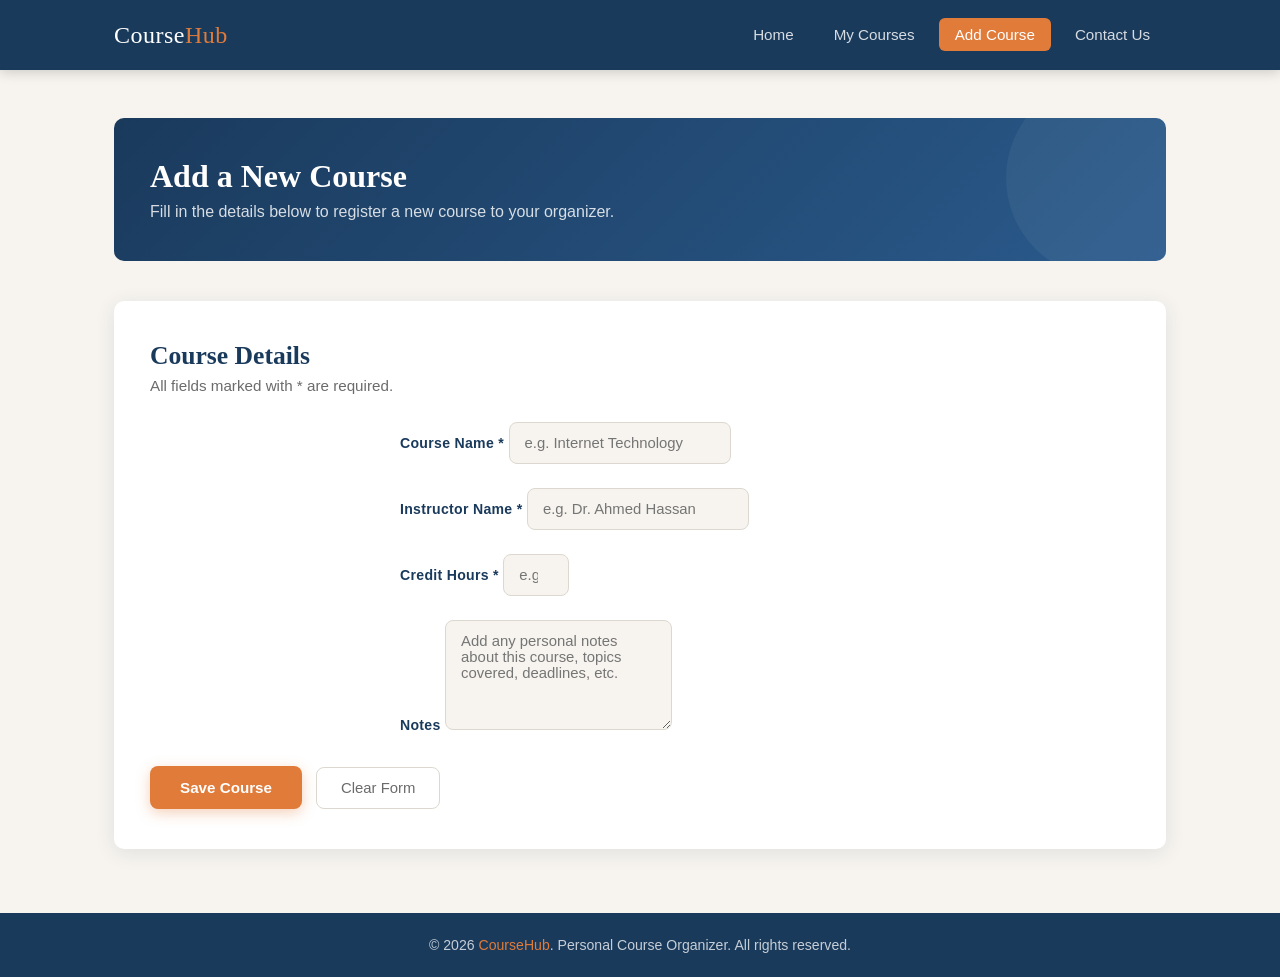
==== commit c4c0263f: "Update add-course.html" ====
--- a/add-course.html
+++ b/add-course.html
@@ -50,7 +50,7 @@
               <input type="text" id="instructor" placeholder="e.g. Dr. Ahmed Hassan" required />
             </div>
 
-            <div class="form-group">
+            <div class="form-group hours">
               <label for="credit-hours">Credit Hours *</label>
               <input type="number" id="credit-hours" placeholder="e.g. 3" min="1" max="6" required />
             </div>
--- a/style.css
+++ b/style.css
@@ -386,13 +386,27 @@
   gap: 24px;
 }
 
-.form-group {
-  display: flex;
-  flex-direction: column;
-  gap: 7px;
-}
-
-.form-group.full { grid-column: 1 / -1; }
+.form-group {   
+   grid-column: 1 / -1; 
+   justify-self: center;
+   width: 100%;
+   max-width: 480px;              
+}
+
+.center-field input {
+  width: 100%;
+}
+
+.form-group.full {
+   grid-column: 1 / -1; 
+   justify-self: center;
+   width: 100%;
+   max-width: 480px;              
+}
+
+.center-field input {
+  width: 100%;
+}
 
 label {
   font-size: 0.88rem;
